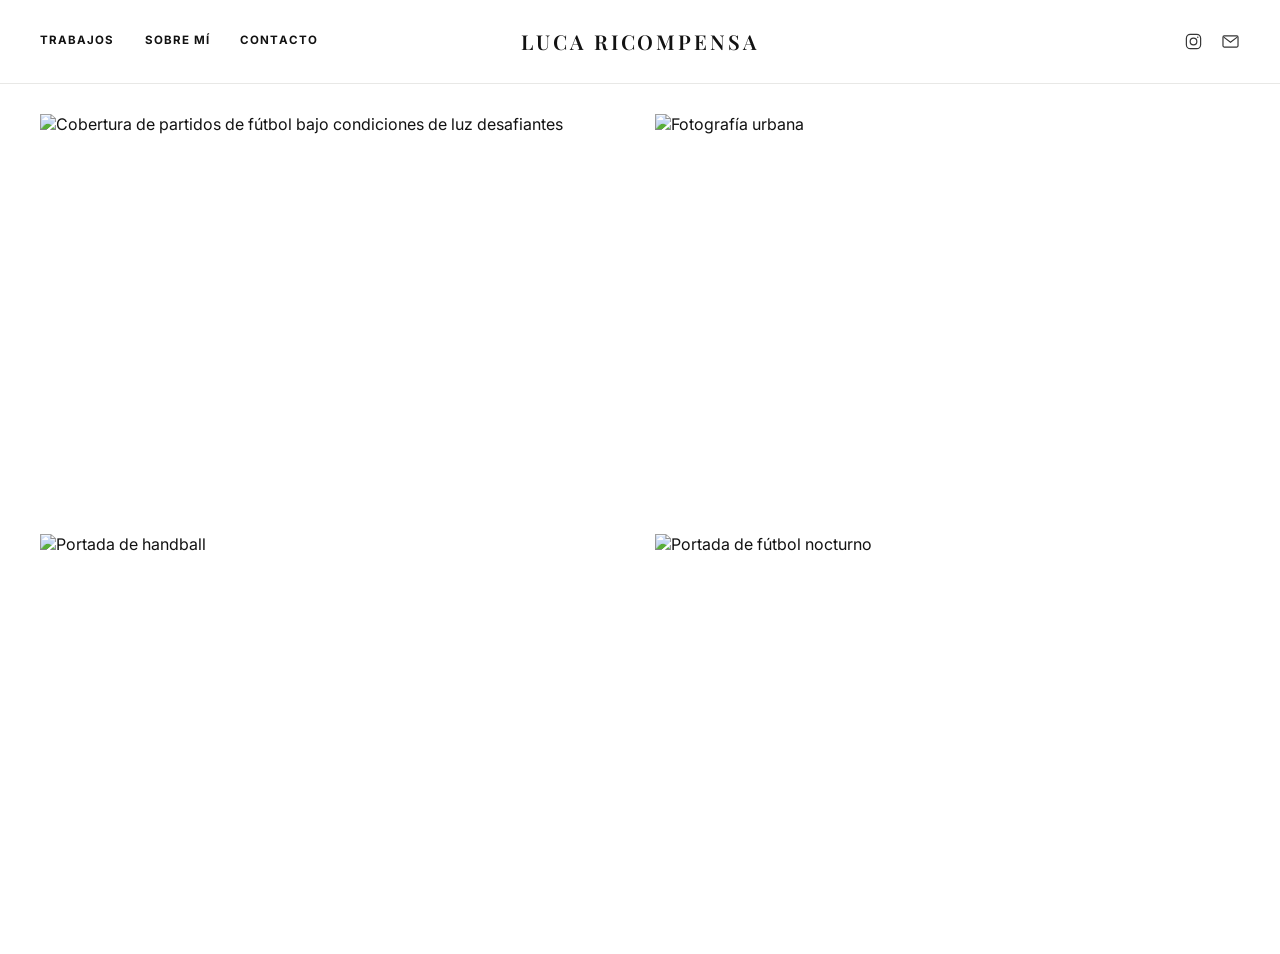
==== index.html @ 8da50c83 "Add files via upload" ====
<!DOCTYPE html>
<html lang="es">
<head>
  <meta charset="UTF-8">
  <meta name="viewport" content="width=device-width, initial-scale=1.0">
  <title>Luca Ricompensa — Portfolio Fotográfico</title>
  <meta name="description" content="Portfolio fotográfico de Luca Ricompensa: fotografía urbana y deportiva.">

  <link rel="preconnect" href="https://fonts.googleapis.com">
  <link rel="preconnect" href="https://fonts.gstatic.com" crossorigin>
  <link href="https://fonts.googleapis.com/css2?family=Inter:wght@400;500;600;700&family=Playfair+Display:wght@500;600&display=swap" rel="stylesheet">

  <link rel="stylesheet" href="style.css">
</head>
<body>

  <header class="site-header">
    <div class="header-left">
      <button class="nav-toggle" type="button" aria-label="Abrir menú" aria-expanded="false" aria-controls="primary-nav">
        <span></span><span></span><span></span>
      </button>

      <nav class="site-nav" id="primary-nav" aria-label="Navegación principal">
        <a href="#trabajos">Trabajos</a>
        <a href="#sobre-mi">Sobre mí</a>
        <a href="#contacto">Contacto</a>
      </nav>
    </div>

    <a href="#" class="logo">Luca Ricompensa</a>

    <!-- Íconos actualizados con tus enlaces reales -->
    <div class="header-icons">
      <a href="https://instagram.com/lucaricompensa.ph" target="_blank" rel="noopener noreferrer" aria-label="Instagram">
        <svg viewBox="0 0 24 24" width="19" height="19" fill="none" stroke="currentColor" stroke-width="1.5">
          <rect x="3" y="3" width="18" height="18" rx="5"/>
          <circle cx="12" cy="12" r="4.2"/>
          <circle cx="17.4" cy="6.6" r="0.9" fill="currentColor" stroke="none"/>
        </svg>
      </a>
      <a href="mailto:lucmaph@gmail.com" aria-label="Enviar correo electrónico">
        <svg viewBox="0 0 24 24" width="19" height="19" fill="none" stroke="currentColor" stroke-width="1.5">
          <rect x="2.5" y="5" width="19" height="14" rx="1.5"/>
          <path d="M3.5 6.5 12 13 20.5 6.5"/>
        </svg>
      </a>
    </div>
  </header>

  <main>
    <section class="gallery" id="trabajos" aria-label="Galería de trabajos">

      <!-- ITEM 1 -->
      <a class="gallery-item" href="galeria 1.html" aria-label="Ver galería: Fútbol">
        <img src="https://i.imgur.com/YtPsNFe.jpg" alt="Cobertura de partidos de fútbol bajo condiciones de luz desafiantes" loading="lazy">
        <span class="item-content">
          <span class="category-title">Fútbol</span>
        </span>
      </a>

      <!-- ITEM 2 -->
      <a class="gallery-item" href="#" aria-label="Ver galería: Urbano">
        <img src="https://picsum.photos/1200/800?random=2" alt="Fotografía urbana" loading="lazy">
        <span class="item-content">
          <span class="category-title">Urbano</span>
        </span>
      </a>

      <!-- ITEM 3 -->
      <a class="gallery-item" href="galeria3.html" aria-label="Ver galería: Handball">
        <img src="https://i.imgur.com/L33Tc9R.jpg" alt="Portada de handball" loading="lazy">
        <span class="item-content">
          <span class="category-title">Handball</span>
        </span>
      </a>

      <!-- ITEM 4 -->
      <a class="gallery-item" href="galeria4.html.html" aria-label="Ver galería: Fútbol Nocturno">
        <img src="https://i.imgur.com/mJBDMHT.jpg" alt="Portada de fútbol nocturno" loading="lazy">
        <span class="item-content">
          <span class="category-title">Fútbol Nocturno</span>
        </span>
      </a>

    </section>
  </main>

  <script src="script.js"></script>
</body>
</html>
---- style.css ----
/* =========================================================
   LUCA RICOMPENSA — Portfolio Fotográfico
   Sistema: monocromático, editorial, minimalista
   ========================================================= */

:root {
  /* Color */
  --bg: #ffffff;
  --ink: #121212;
  --ink-soft: #6f6f6f;
  --line: #e8e8e6;
  --overlay: rgba(18, 18, 18, 0.45); /* Oscurecido levemente para que el texto resalte */

  /* Tipografía */
  --font-display: 'Playfair Display', Georgia, 'Times New Roman', serif;
  --font-sans: 'Inter', 'Helvetica Neue', Arial, sans-serif;

  /* Layout */
  --header-h: 84px;
  --header-h-mobile: 64px;
  --gutter: clamp(1.25rem, 4vw, 2.5rem);
}

/* --- Reset --- */
*, *::before, *::after { box-sizing: border-box; margin: 0; padding: 0; }

html { scroll-behavior: smooth; }

body {
  background: var(--bg);
  color: var(--ink);
  font-family: var(--font-sans);
  -webkit-font-smoothing: antialiased;
  overflow-x: hidden;
}

img { max-width: 100%; display: block; }

a { color: inherit; text-decoration: none; }

button { font: inherit; background: none; border: none; cursor: pointer; }

:focus-visible {
  outline: 2px solid var(--ink);
  outline-offset: 3px;
}

/* =========================================================
   HEADER
   ========================================================= */

.site-header {
  position: sticky;
  top: 0;
  z-index: 100;
  height: var(--header-h);
  background: var(--bg);
  border-bottom: 1px solid var(--line);
  display: grid;
  grid-template-columns: 1fr auto 1fr;
  align-items: center;
  padding: 0 var(--gutter);
}

/* --- Logo (centro) --- */
.logo {
  grid-column: 2;
  justify-self: center;
  font-family: var(--font-display);
  font-weight: 600;
  font-size: clamp(1.05rem, 1.6vw, 1.35rem);
  letter-spacing: 0.14em;
  text-transform: uppercase;
  white-space: nowrap;
}

/* --- Navegación (izquierda, desktop) --- */
.header-left {
  grid-column: 1;
  justify-self: start;
  display: flex;
  align-items: center;
}

.site-nav {
  display: flex;
  align-items: center;
  gap: 1.9rem;
}

.site-nav a {
  font-family: var(--font-sans);
  font-size: 0.72rem;
  font-weight: 700;
  letter-spacing: 0.09em;
  text-transform: uppercase;
  position: relative;
  padding-bottom: 4px;
}

.site-nav a::after {
  content: '';
  position: absolute;
  left: 0;
  bottom: 0;
  width: 100%;
  height: 1px;
  background: var(--ink);
  transform: scaleX(0);
  transform-origin: left;
  transition: transform 0.3s ease;
}

.site-nav a:hover::after,
.site-nav a:focus-visible::after {
  transform: scaleX(1);
}

/* --- Íconos (derecha) --- */
.header-icons {
  grid-column: 3;
  justify-self: end;
  display: flex;
  align-items: center;
  gap: 1.1rem;
}

.header-icons a {
  display: inline-flex;
  color: var(--ink);
  opacity: 0.85;
  transition: opacity 0.25s ease;
}

.header-icons a:hover,
.header-icons a:focus-visible {
  opacity: 1;
}

/* --- Botón hamburguesa (solo móvil) --- */
.nav-toggle {
  display: none;
  flex-direction: column;
  justify-content: center;
  gap: 5px;
  width: 24px;
  height: 24px;
}

.nav-toggle span {
  display: block;
  height: 1.5px;
  width: 100%;
  background: var(--ink);
  transition: transform 0.3s ease, opacity 0.3s ease;
}

.nav-toggle[aria-expanded="true"] span:nth-child(1) {
  transform: translateY(6.5px) rotate(45deg);
}
.nav-toggle[aria-expanded="true"] span:nth-child(2) {
  opacity: 0;
}
.nav-toggle[aria-expanded="true"] span:nth-child(3) {
  transform: translateY(-6.5px) rotate(-45deg);
}

/* =========================================================
   GALERÍA (Actualizada)
   ========================================================= */

main { width: 100vw; }

.gallery {
  display: grid;
  grid-template-columns: repeat(2, 1fr);
  gap: 30px; /* Mayor espacio entre fotos */
  background: var(--bg); /* Fondo blanco para las separaciones */
  width: 100%;
  padding: 30px var(--gutter); /* Márgenes para que la galería no toque los bordes */
}

.gallery-item {
  position: relative;
  aspect-ratio: 3 / 2; /* Formato horizontal */
  overflow: hidden;
  background: var(--bg);
}

.gallery-item img {
  width: 100%;
  height: 100%;
  object-fit: cover;
  transition: transform 0.7s cubic-bezier(0.22, 1, 0.36, 1), filter 0.4s ease;
}

/* Capa oscura que aparece sobre la foto */
.gallery-item::before {
  content: '';
  position: absolute;
  inset: 0;
  background: var(--overlay);
  opacity: 0;
  transition: opacity 0.4s ease;
  pointer-events: none;
  z-index: 1;
}

.gallery-item:hover img,
.gallery-item:focus-within img {
  transform: scale(1.045);
}

.gallery-item:hover::before,
.gallery-item:focus-within::before {
  opacity: 1;
}

/* Contenedor del texto centrado */
.item-content {
  position: absolute;
  inset: 0;
  display: flex;
  align-items: center;
  justify-content: center;
  opacity: 0;
  transition: opacity 0.4s ease, transform 0.4s ease;
  transform: translateY(15px); /* Efecto de entrada desde abajo */
  z-index: 2;
  pointer-events: none;
}

.gallery-item:hover .item-content,
.gallery-item:focus-within .item-content {
  opacity: 1;
  transform: translateY(0);
}

/* Estilo del texto "FÚTBOL", "URBANO", etc. */
.category-title {
  font-family: var(--font-display);
  font-size: clamp(1.2rem, 2vw, 1.8rem);
  font-weight: 600;
  letter-spacing: 0.15em;
  text-transform: uppercase;
  color: #ffffff;
}

/* =========================================================
   RESPONSIVE — MÓVIL
   ========================================================= */

@media (max-width: 768px) {

  .site-header {
    height: var(--header-h-mobile);
  }

  .nav-toggle {
    display: flex;
  }

  .header-left {
    grid-column: 1;
  }

  .logo {
    font-size: 1rem;
    letter-spacing: 0.1em;
  }

  .site-nav {
    position: fixed;
    inset: var(--header-h-mobile) 0 0 0;
    background: var(--bg);
    flex-direction: column;
    justify-content: center;
    gap: 2.2rem;
    transform: translateY(-8px);
    opacity: 0;
    pointer-events: none;
    transition: opacity 0.3s ease, transform 0.3s ease;
  }

  .site-nav.is-open {
    opacity: 1;
    transform: translateY(0);
    pointer-events: auto;
  }

  .site-nav a {
    font-size: 1.15rem;
  }

  .gallery {
    grid-template-columns: 1fr;
    padding: 15px var(--gutter);
    gap: 15px; /* Menos espacio en celulares para que se vea mejor */
  }
}

/* --- Accesibilidad --- */
@media (prefers-reduced-motion: reduce) {
  *, *::before, *::after {
    transition-duration: 0.01ms !important;
    scroll-behavior: auto !important;
  }
}
/* =========================================================
   LIGHTBOX / POP-UP DE IMÁGENES
   ========================================================= */

.lightbox {
  display: none; /* Oculto por defecto */
  position: fixed;
  z-index: 9999;
  left: 0;
  top: 0;
  width: 100vw;
  height: 100vh;
  background-color: rgba(10, 10, 10, 0.92); /* Fondo casi negro transparente */
  align-items: center;
  justify-content: center;
  opacity: 0;
  transition: opacity 0.3s ease;
}

/* Clase que se activa con JavaScript */
.lightbox.is-active {
  display: flex;
  opacity: 1;
}

.lightbox-img {
  max-width: 90vw;
  max-height: 90vh;
  object-fit: contain;
  box-shadow: 0 4px 30px rgba(0, 0, 0, 0.5);
  transform: scale(0.95);
  transition: transform 0.3s ease;
}

.lightbox.is-active .lightbox-img {
  transform: scale(1);
}

.lightbox-close {
  position: absolute;
  top: 20px;
  right: 35px;
  color: #ffffff;
  font-size: 45px;
  font-weight: 300;
  cursor: pointer;
  user-select: none;
  transition: color 0.2s ease;
}

.lightbox-close:hover {
  color: #888888;
}

/* Cambiar el cursor a la lupa sobre las fotos de la galería */
.gallery-item img {
  cursor: zoom-in;
}
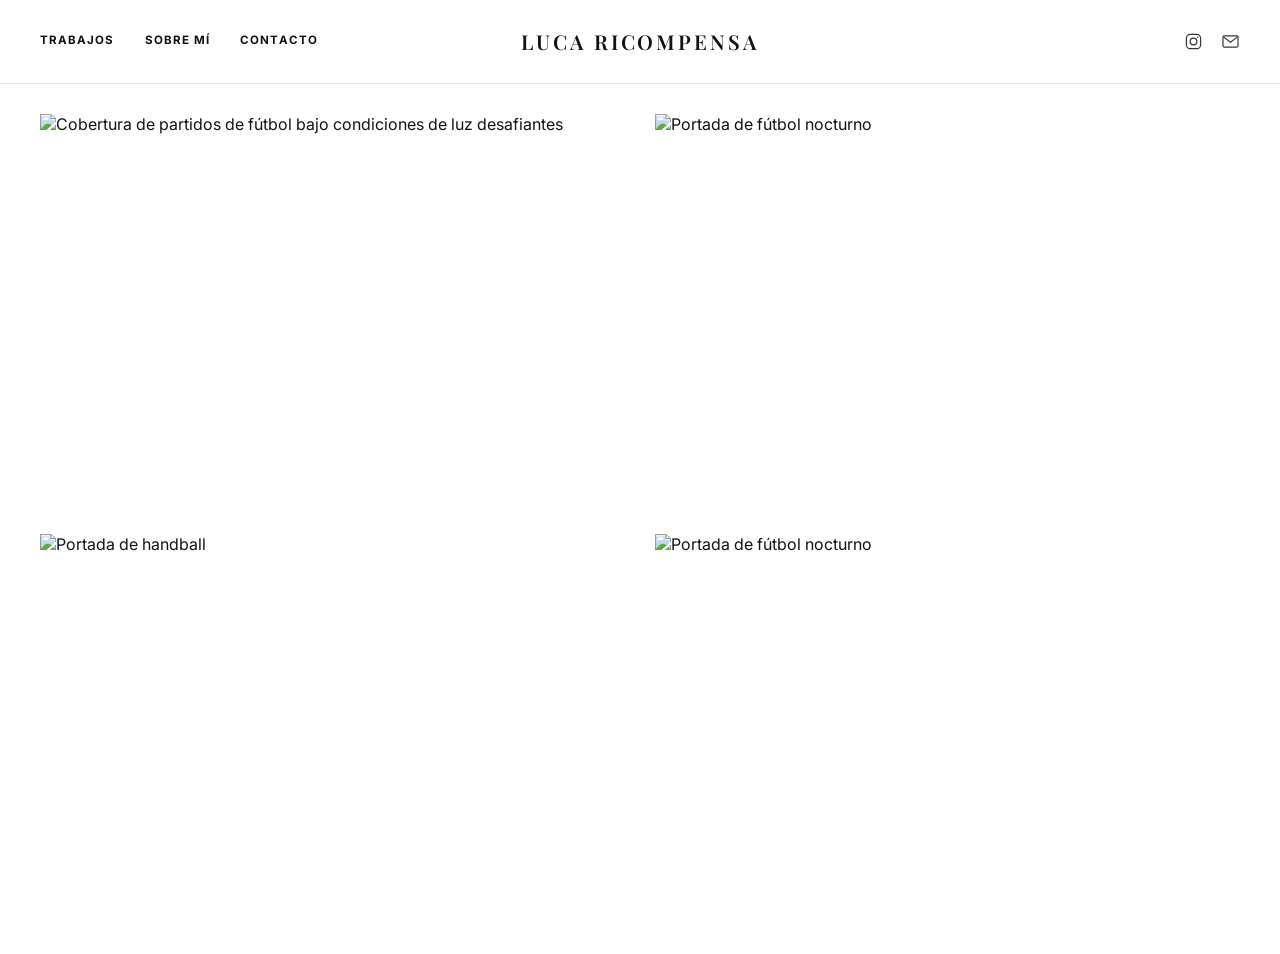
==== commit 231180d1: "Add files via upload" ====
--- a/index.html
+++ b/index.html
@@ -11,6 +11,7 @@
   <link href="https://fonts.googleapis.com/css2?family=Inter:wght@400;500;600;700&family=Playfair+Display:wght@500;600&display=swap" rel="stylesheet">
 
   <link rel="stylesheet" href="style.css">
+
 </head>
 <body>
 
@@ -21,9 +22,9 @@
       </button>
 
       <nav class="site-nav" id="primary-nav" aria-label="Navegación principal">
-        <a href="#trabajos">Trabajos</a>
-        <a href="#sobre-mi">Sobre mí</a>
-        <a href="#contacto">Contacto</a>
+        <a href="index.html#trabajos">Trabajos</a>
+        <a href="sobre-mi.html">Sobre mí</a>
+        <a href="contacto.html">Contacto</a>
       </nav>
     </div>
 
@@ -38,7 +39,7 @@
           <circle cx="17.4" cy="6.6" r="0.9" fill="currentColor" stroke="none"/>
         </svg>
       </a>
-      <a href="mailto:lucmaph@gmail.com" aria-label="Enviar correo electrónico">
+      <a href="mailto:lucmanph@gmail.com" aria-label="Enviar correo electrónico">
         <svg viewBox="0 0 24 24" width="19" height="19" fill="none" stroke="currentColor" stroke-width="1.5">
           <rect x="2.5" y="5" width="19" height="14" rx="1.5"/>
           <path d="M3.5 6.5 12 13 20.5 6.5"/>
@@ -59,10 +60,10 @@
       </a>
 
       <!-- ITEM 2 -->
-      <a class="gallery-item" href="#" aria-label="Ver galería: Urbano">
-        <img src="https://picsum.photos/1200/800?random=2" alt="Fotografía urbana" loading="lazy">
+      <a class="gallery-item" href="galeria2.html" aria-label="Ver galería: Fútbol Nocturno">
+        <img src="https://i.imgur.com/a8pxMT2.jpg" alt="Portada de fútbol nocturno" loading="lazy">
         <span class="item-content">
-          <span class="category-title">Urbano</span>
+          <span class="category-title">Fútbol Nocturno</span>
         </span>
       </a>
 
